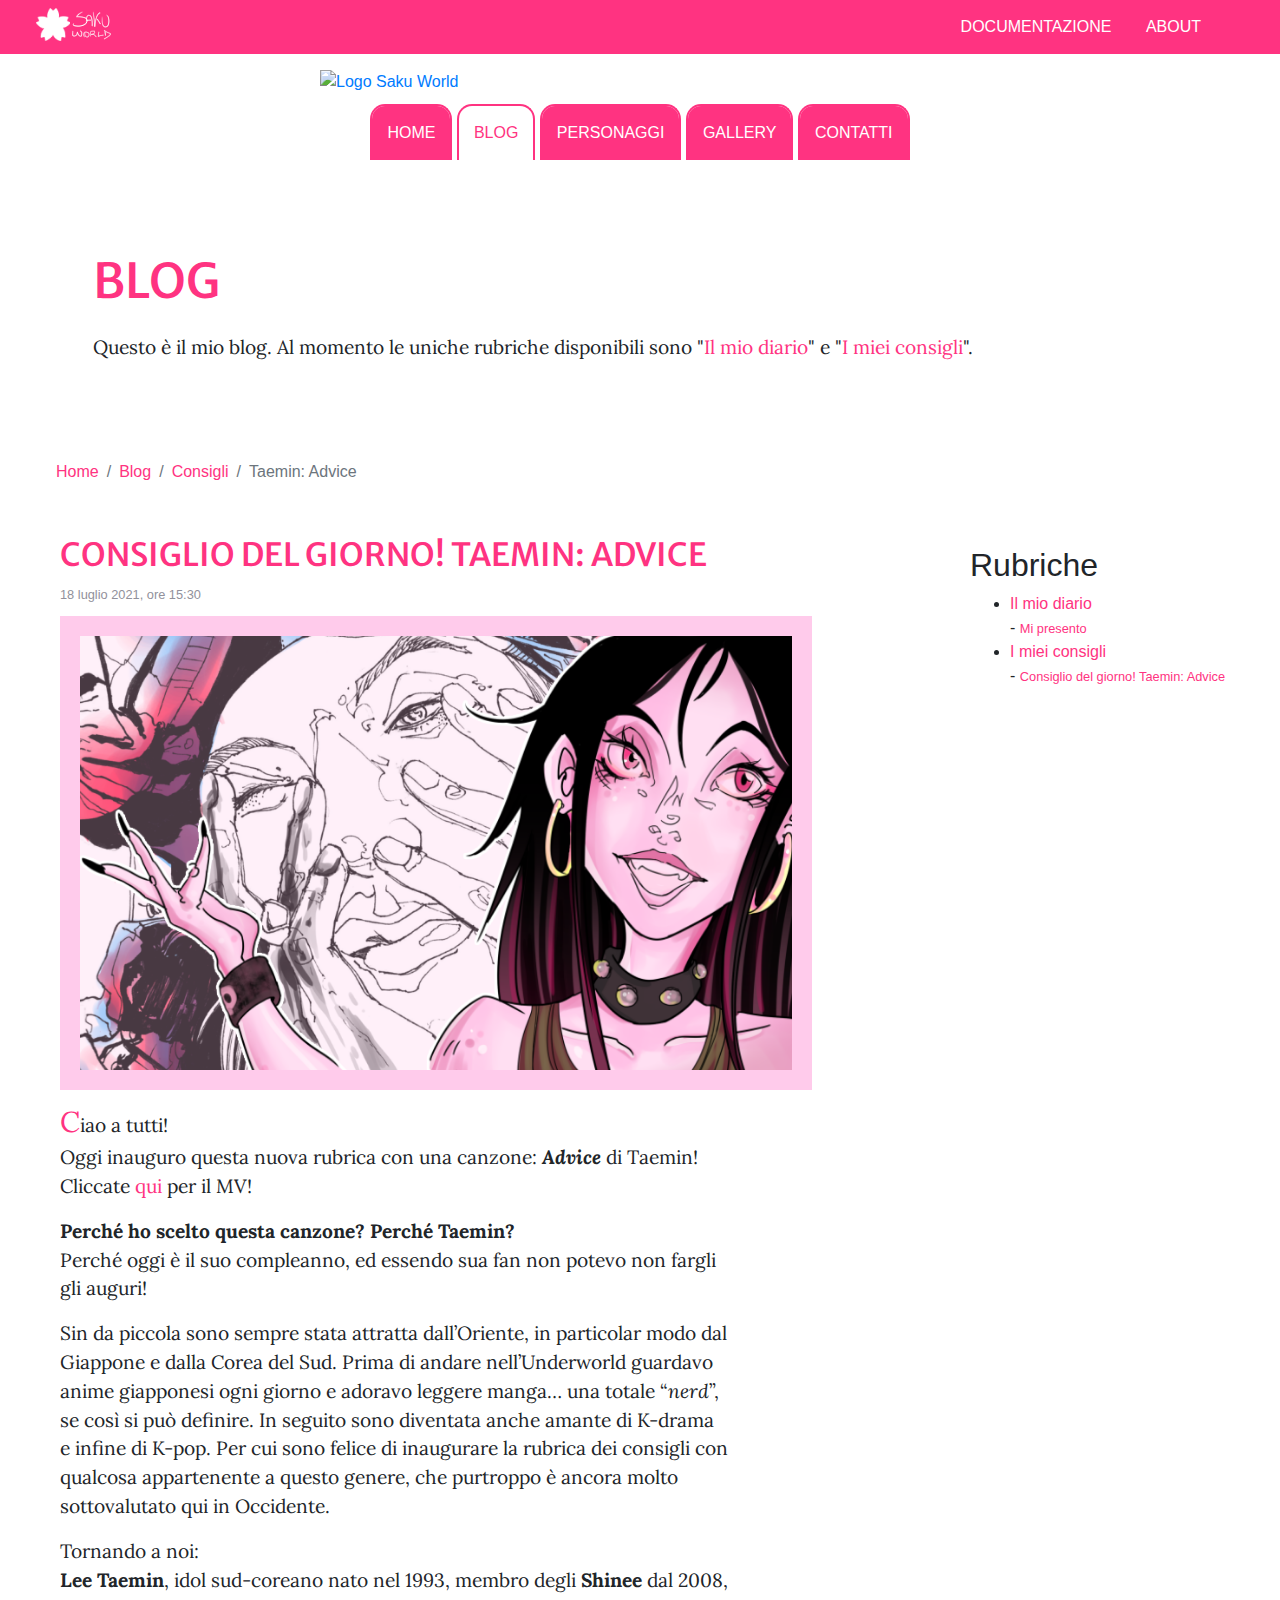
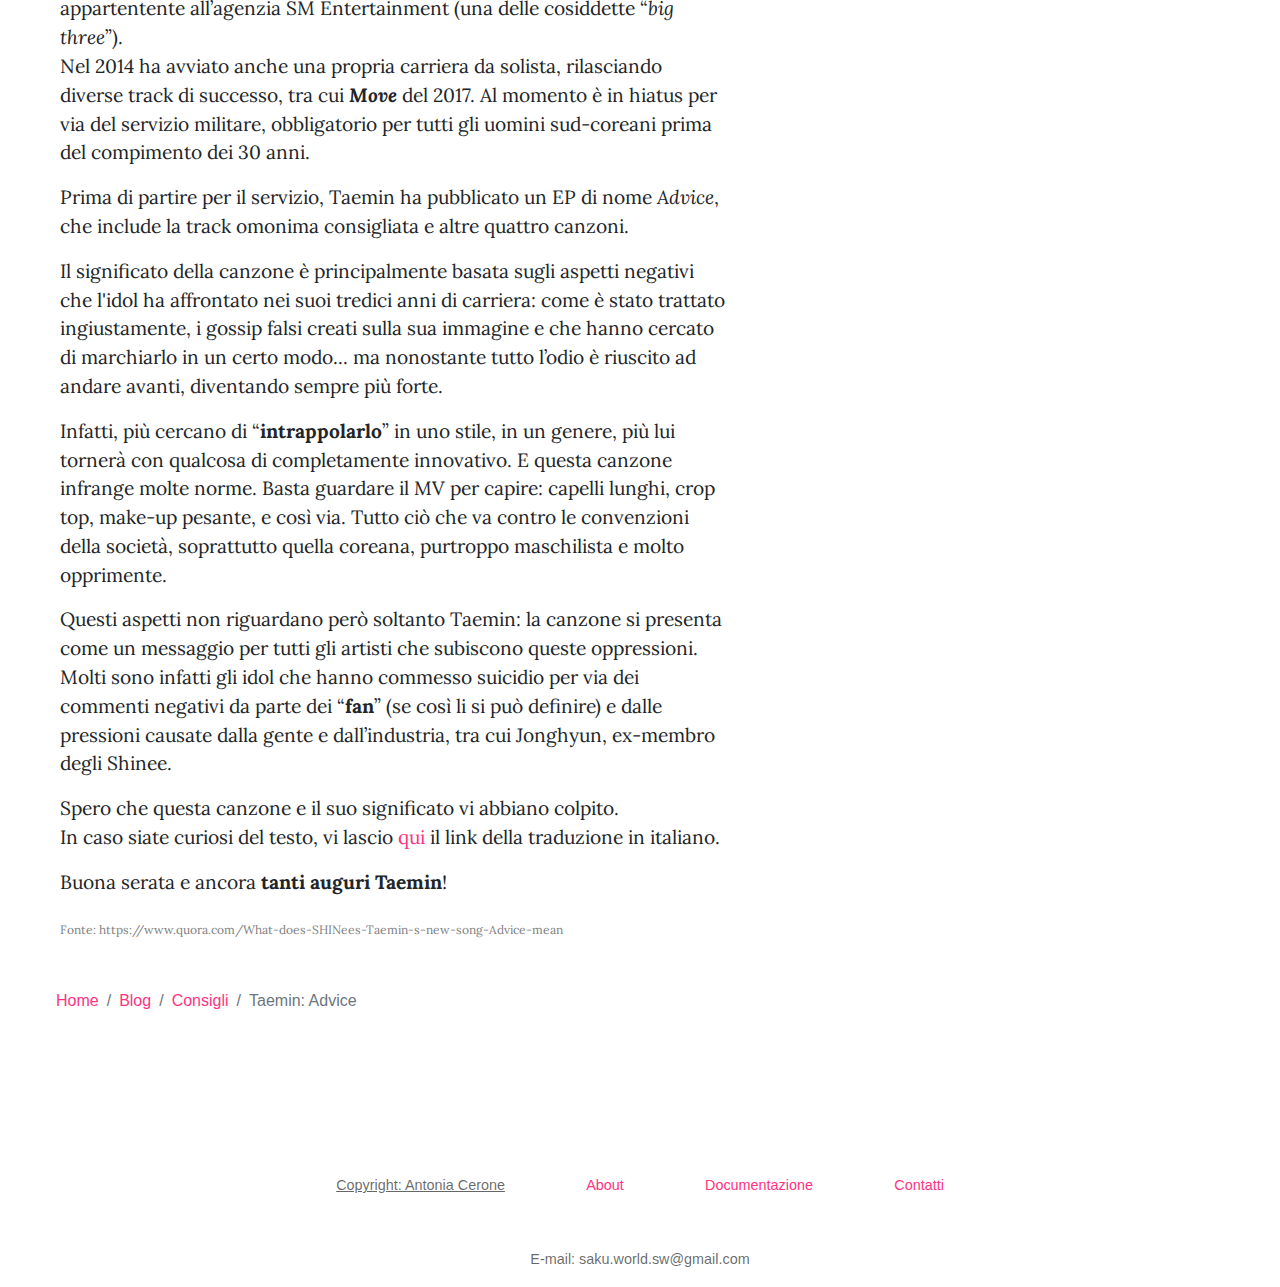
==== consigli_01.html @ ff773c50 "Update consigli_01.html" ====
<!DOCTYPE html>
<html lang="it" dir="ltr">
  <head>
    <meta charset="utf-8">
    <title>Saku World - Taemin: Advice</title>
    <link rel="stylesheet" href="css/style.css">
    <script src="https://kit.fontawesome.com/b4d17547c1.js" crossorigin="anonymous"></script>
    <link rel="shortcut icon" href="favicon.ico" type="image/x-icon">
    <!-- Bootstrap CSS -->
    <link rel="stylesheet" href="https://stackpath.bootstrapcdn.com/bootstrap/4.3.1/css/bootstrap.min.css">
    <!-- jQuery first, then Popper.js, then Bootstrap JS -->
    <script src="https://code.jquery.com/jquery-3.3.1.slim.min.js"></script>
    <script src="https://cdnjs.cloudflare.com/ajax/libs/popper.js/1.14.7/umd/popper.min.js"></script>
    <script src="https://stackpath.bootstrapcdn.com/bootstrap/4.3.1/js/bootstrap.min.js"></script>
    <meta name="viewport" content="width=device-width, initial-scale=1.0">
    <meta name="keywords" content="arte artista fumetto personaggio immaginario sakura mondo fantasy vampiri cartoon">
    <meta name="description" content="blog di un personaggio immaginario">
    <meta name="autore" content="Antonia Cerone">
    <link rel="shortcut icon" href="favicon.ico" type="image/x-icon">
    <base href="index.html">
    <link rel="shortcut icon" href="favicon.ico" type="image/x-icon">
    <!-- Global site tag (gtag.js) - Google Analytics -->
    <script async src="https://www.googletagmanager.com/gtag/js?id=G-GZSW8GKBY8"></script>
    <script>
      window.dataLayer = window.dataLayer || [];
      function gtag(){dataLayer.push(arguments);}
      gtag('js', new Date());

      gtag('config', 'G-GZSW8GKBY8');
    </script>
    <link rel="preconnect" href="https://fonts.gstatic.com">
    <link href="https://fonts.googleapis.com/css2?family=Cabin:ital,wght@0,400;0,600;1,400&display=swap" rel="stylesheet">
    <link rel="preconnect" href="https://fonts.gstatic.com">
    <link href="https://fonts.googleapis.com/css2?family=Lora:ital,wght@0,400;0,600;1,400&family=Merriweather+Sans:ital,wght@0,300;0,400;1,300&display=swap" rel="stylesheet">
  </head>
  <body style="background-image: url('img/sfondo.jpg');">
    <header>
      <nav id="nav_fixed">
        <a href="index.html" target="_self"><img src="img/schizzo.png" alt="Saku World"></a>
        <ul class="nav1">
          <li><a class="nav1" href="documentazione.html" target="_blank">DOCUMENTAZIONE</a></li>
          <li><a class="nav1" href="about.html" target="_blank">ABOUT</a></li>
        </ul>
      </nav>
      <a href="index.html" target="_self"><img id="logo" src="Logo.png" alt="Logo Saku World" width="50%" height="50%"></a>
    </header>
    <section class="navigazione">
      <nav id="nav_blog">
        <ul>
          <li><a id="nav_home" href="index.html" class="inactive" target="_self">HOME</a></li>
          <li><a id="nav_delblog" href="blog.html" class="active" target="_self">BLOG</a></li>
          <li><a id="nav_personaggi" href="personaggi.html" class="inactive" target="_self">PERSONAGGI</a></li>
          <li><a id="nav_gallery" href="gallery.html" class="inactive" target="_self">GALLERY</a></li>
          <li><a id="nav_contatti" href="contatti.html" class="inactive" target="_self">CONTATTI</a></li>
        </ul>
      </nav>
    </section>
    <section class="main" style="background-color: white; padding-bottom: 30px;">
      <h1 class="titoli_diario" style="font-size:3em; color:#ff3381;">BLOG</h1>
      <p class="non_diario"> Questo è il mio blog. Al momento le uniche rubriche disponibili sono "<a href="diario.html" class="link_testo">Il mio diario</a>" e "<a href="consigli.html" class="link_testo">I miei consigli</a>".</p>
    </section>
    <section class="sezione_blog" style="background-color: rgba(255, 255, 255, 0.5); padding: 20px; margin: 20px;">
        <div class="contenuti_blog">

          <nav aria-label="breadcrumb">
            <ol class="breadcrumb" style="margin-bottom: 0; background-color: white;">
              <li class="breadcrumb-item"><a href="index.html" class="link_testo">Home</a></li>
              <li class="breadcrumb-item"><a href="blog.html" class="link_testo">Blog</a></li>
              <li class="breadcrumb-item"><a href="diario.html" class="link_testo">Consigli</a></li>
              <li class="breadcrumb-item active" aria-current="page">Taemin: Advice</li>
            </ol>
          </nav>

          <div class="leftcolumn">
            <div class="contenuto_principale">
              <h2 class="titoli_diario" style="color:#ff3381;">CONSIGLIO DEL GIORNO! TAEMIN: ADVICE</h2>
              <small class="sottotitolo_diario">18 luglio 2021, ore 15:30</small>
              <img src="img/consiglio01.png" alt="Consiglio del giorno di Saku: Advice di Taemin" class="imgblog">
              <p class="blog primo">Ciao a tutti! <br> Oggi inauguro questa nuova rubrica con una canzone: <b><i>Advice</i></b> di Taemin! Cliccate <a href="https://www.youtube.com/watch?v=sQg4VCB3bYw" target="_blank" class="link_testo">qui</a> per il MV!</p>
              <p class="blog"><b>Perché ho scelto questa canzone? Perché Taemin?</b> <br>Perché oggi è il suo compleanno, ed essendo sua fan non potevo non fargli gli auguri!</p>
              <p class="blog">Sin da piccola sono sempre stata attratta dall’Oriente, in particolar modo dal Giappone e dalla Corea del Sud. Prima di andare nell’Underworld guardavo anime giapponesi ogni giorno e adoravo leggere manga… una totale “<i>nerd</i>”, se così si può definire.
                In seguito sono diventata anche amante di K-drama e infine di K-pop. Per cui sono felice di inaugurare la rubrica dei consigli con qualcosa appartenente a questo genere, che purtroppo è ancora molto sottovalutato qui in Occidente.</p>
              <p class="blog">Tornando a noi:<br><b>Lee Taemin</b>, idol sud-coreano nato nel 1993, membro degli <b>Shinee</b> dal 2008, appartentente all’agenzia SM Entertainment (una delle cosiddette “<i>big three</i>”). <br>Nel 2014 ha avviato anche una propria carriera da solista, rilasciando diverse track di successo, tra cui <b><i>Move</i></b> del 2017. Al momento è in hiatus per via del servizio militare, obbligatorio per tutti gli uomini sud-coreani prima del compimento dei 30 anni.</p>
              <p class="blog">Prima di partire per il servizio, Taemin ha pubblicato un EP di nome <i>Advice</i>, che include la track omonima consigliata e altre quattro canzoni.</p>
              <p class="blog">Il significato della canzone è principalmente basata sugli aspetti negativi che l'idol ha affrontato nei suoi tredici anni di carriera: come è stato trattato ingiustamente, i gossip falsi creati sulla sua immagine e che hanno cercato di marchiarlo in un certo modo... ma nonostante tutto l’odio è riuscito ad andare avanti, diventando sempre più forte.</p>
              <p class="blog">Infatti, più cercano di “<b>intrappolarlo</b>” in uno stile, in un genere, più lui tornerà con qualcosa di completamente innovativo. E questa canzone infrange molte norme. Basta guardare il MV per capire: capelli lunghi, crop top, make-up pesante, e così via. Tutto ciò che va contro le convenzioni della società, soprattutto quella coreana, purtroppo maschilista e molto opprimente.</p>
              <p class="blog">Questi aspetti non riguardano però soltanto Taemin: la canzone si presenta come un messaggio per tutti gli artisti che subiscono queste oppressioni. Molti sono infatti gli idol che hanno commesso suicidio per via dei commenti negativi da parte dei “<b>fan</b>” (se così li si può definire) e dalle pressioni causate dalla gente e dall’industria, tra cui Jonghyun, ex-membro degli Shinee.</p>

              <p class="blog">Spero che questa canzone e il suo significato vi abbiano colpito. <br> In caso siate curiosi del testo, vi lascio <a href="http://testicanzoni.mtv.it/testi-Taemin_24823544/traduzione-Advice-126884414" target="_blank" class="link_testo">qui</a> il link della traduzione in italiano.</p>
              <p class="blog">Buona serata e ancora <b>tanti auguri Taemin</b>!</p>
              <p class="blog"><small style="color: gray; font-size:12px;">Fonte: https://www.quora.com/What-does-SHINees-Taemin-s-new-song-Advice-mean</small></p>
            </div>


            <nav aria-label="breadcrumb">
              <ol class="breadcrumb" style="margin-bottom: 0; background-color: white;">
                <li class="breadcrumb-item"><a href="index.html" class="link_testo">Home</a></li>
                <li class="breadcrumb-item"><a href="blog.html" class="link_testo">Blog</a></li>
                <li class="breadcrumb-item"><a href="diario.html" class="link_testo">Consigli</a></li>
                <li class="breadcrumb-item active" aria-current="page">Taemin: Advice</li>
              </ol>
            </nav>
          </div>

          <div class="rightcolumn">
            <div class="menù_blog">
              <h2>Rubriche</h2>
              <ul>
                <li><a href="diario.html" class="link_testo">Il mio diario</a></li>
                <li style="list-style-type: none; padding: 3px,">- <a href="diario_01.html" class="link_testo"><small>Mi presento</small></a></li>
                <li><a href="consigli.html" class="link_testo">I miei consigli</a></li>
                <li style="list-style-type: none; padding: 3px,">- <a href="consigli_01.html" class="link_testo"><small>Consiglio del giorno! Taemin: Advice</small></a></li>
              </ul>
            </div>
          </div>
    </section>

    <footer>
      <ul>
        <li class="footer" style="text-decoration: underline; color: rgba(0,0,0,0.6);">Copyright: Antonia Cerone</li>
        <li class="footer"><a class="link_testo" href="about.html" target="_blank">About</a></li>
        <li class="footer"><a class="link_testo" href="documentazione.html" target="_blank">Documentazione</a></li>
        <li class="footer"><a class="link_testo" href="contatti.html" target="_blank">Contatti</a></li>
      </ul>
      <div>
        <p class="social"><a class="icona_social" href="https://www.instagram.com/saku_world_/" target="_blank"><i class="fab fa-instagram-square"></i></a></p>
        <p class="social"><a class="icona_social" href="https://www.facebook.com/Saku-world-108217291468932" target="_blank"><i class="fab fa-facebook-square"></i></a></p>
        <p class="social"><a class="icona_social" href="https://twitter.com/world_saku" target="_blank"><i class="fab fa-twitter-square"></i></a></p>
      </div>
      <div>
        <li class="footer" style="text-decoration: none; color: rgba(0,0,0,0.6); margin-bottom: 16px;">E-mail: saku.world.sw@gmail.com</li>
      </div>
    </footer>
  </body>
</html>
---- css/style.css ----
body {
  font-family: 'Cabin', sans-serif;
  }

nav#nav_fixed ul li {
  display: inline-block;
  list-style-type: none;
  font-size: 1em;
  padding: 15px 0px;
  }

nav#nav_fixed ul li a {
  padding: 10px 15px;
  }

a.nav1:link , a.nav1:visited {
  color: white;
  text-decoration: none;
  }

a.nav1:hover , a.nav1:active {
  color: rgba(255, 255, 255, 0.7);
  }

nav#nav_fixed ul li a.active {
  color: rgba(255, 255, 255, 0.7);
  }

nav#nav_fixed ul {
  text-align: right;
  margin-right: 5%;
  }

nav#nav_fixed {
  width: 100%;
  background-color: #ff3381;
  }

nav#nav_fixed img {
  float: left;
  position: relative;
  left: 2%;
  }

img#logo {
  display: block;
  margin: 0 auto;
  min-width: 350px;
  }

@media screen and (max-width: 850px) {
    #nav_blog ul li {
      display: block;
      float: none;
      width: 100%;
    }
  }

nav#nav_blog ul li {
  display: inline-block;
	text-align: center;
  list-style-type: none;
  }

@media screen and (min-width: 850px) {
  @keyframes nav {
  from {font-size: auto;}
  to {font-size: 20px;}
  }
}

@media screen and (min-width: 850px) {
  #nav_blog ul li a {border-radius: 15px 15px 0px 0px;}
}

@media screen and (max-width: 850px) {
  a#nav_home {border-radius: 15px 15px 0px 0px;}
  }


nav#nav_blog ul li:hover {
  animation-name: nav;
  animation-duration: 1s;
  }

nav#nav_blog {
  display: block;
  margin-top: 10px;
  margin-left: 20%;
  margin-right: 20%;
  }

nav#nav_blog ul {
  padding: 0;
  margin-bottom:0;
  text-align: center;
  }

nav#nav_blog ul li a {
  display: block;
  text-align: center;
  text-decoration: none;
  padding: 15px;
  background-color: white;
  background-clip: padding-box;
  border: 2px solid;
  border-bottom: white;
  border-collapse: collapse;
  border-color: #ff3381;}

nav#nav_blog ul li a:link , :visited {
  background-color: #ff3381;
  color: white;
  }

nav#nav_blog ul li a.inactive:hover , a.inactive:active {
  color: #ff3381;
  background-color: white;
  }

nav#nav_blog ul li a.active {
  color: #ff3381;
  background-color: white
  }

nav#nav_blog ul li a.inactive {
  background-color: #ff3381;
  color: white
  }

section.main {
  margin: 0 auto;
  padding: 2em 2em 1em 2em;
  border-radius: 5px;
  }

div.mb3 {
  max-width: 80% !important;
  margin-bottom: 0px !important;
}

section.main h1.titoli_diario {
  font-size: 3em;
  padding-top: 5%;
  padding-bottom: 1.2%;
  padding-left: 5%;
  font-family: 'Merriweather Sans', sans-serif;
  }

section.main p.diario {
  width: 80%;
  font-family: 'Lora', serif;
  font-weight: 400;
  font-size: 1.2em;
  padding-left: 5%;
  padding-bottom: 30px;
  }

  section.main p.non_diario {
    width: 80%;
    font-family: 'Lora', serif;
    font-weight: 400;
    font-size: 1.2em;
    padding-left: 5%;
    }

.img_gallery {
  }

a.link_testo:link , a.link_testo:visited {
  color: #ff3381;
  text-decoration: none;
  }

a.link_testo:hover {
  text-decoration: underline;
  }

a.link_testo:active {
  color: #c900d8;
  text-decoration: underline;
  }

a.link_titolo:link , a.link:visited {
  color: #ff3381;
  text-decoration: none;
  }

a.link_titolo:hover, a.link_titolo:active {
  color: #ff3381;
  text-decoration: underline;
  }

p.primo::first-letter {
  color: #ff3381;
  font-size: 1.5em;
  }

p.diario::first-line {
  text-indent: 3%;
  }

section.rubriche {
  margin-right: 10%;
  margin-left: 10%;
  margin-top: 30px;
  padding: 1em;
  }

.card-deck {
  width: 100%;
  text-align: center;
  margin: 0 auto;
  }

h5.card-title {
  color: #ff3381;
  }

.card {
  border: none !important;
  border-radius: 5px !important;
  }

.card-footer {
  border-top: 2px solid #ffdff2 !important;
  background-color: rgba(255, 255, 255, 1.0) !important;
  }

.card-img-top {
  padding: 10px 10px 0px 10px;
  }

img#profilo {
  max-width: 70%;
  height: auto;
  padding-top: 20px;
  position: relative;
  left: 40px;
  }

footer ul {
  list-style-type: none;
  text-align: center;
  margin-top: 5%;
  padding-top: 5%;
  padding-bottom: 1em;
  padding-left: 0px;
  background-color: rgba(255, 255, 255, 0.4);
  margin-bottom: 0px;
  }

li.footer {
  display: inline-block;
  font-size: 0.9em;
  padding-left: 3%;
  padding-right: 3%;
  }

footer div {
  text-align: center;
  padding-top: 5px;
  background-color: rgba(255, 255, 255, 0.4);}

p.social {
  display: inline-block;
  text-align: center;
  font-size: 0.9em;
  }

p.social i {
  font-size: 40px;
  color: #ff3381
  }

@keyframes ingrandimento {
  from {font-size: 40px;}
  to {font-size: 50px;}
  }

i.fab:hover {
  animation-name: ingrandimento;
  animation-duration: 1s;
  }

@media only screen and (max-width: 850px) {
  div.primo_carosello {display:none;}
}

@media only screen and (min-width: 850px) {
  div.secondo_carosello {display:none;}
}

img.opaco:hover {opacity: 0.7;}

.button {
  color: white;
  padding: 16px 32px;
  text-align: center;
  text-decoration: none;
  display: inline-block;
  font-size: 16px;
  margin: 4px 2px;
  cursor: pointer;
  background-color: white;
  color: #ff3381;
  border: 2px solid #ff3381;
  border-radius: 10px;
  }

.button:hover {
  background-color: #ff3381;
  color: white;
  text-decoration: none;
  }

p.bottone {
  padding-left: 30%;
  padding-top: 15px;
  padding-bottom: 15px;
  }

img.instagram {
  display: inline-block;
  float: right;
  padding: 15px;
  margin-right: 5%;
  }

@media screen and (max-width: 850px)
  {img.instagram {display:none}}

div.personaggi {
  margin: auto;
  margin-top: 3%;
  border: 5px dotted #FFA2C6 !important;
  }

img.saku {
  width: 90%;
  margin: 15px;
  }

.descrizione_pg {
  padding: 10px;
  }

.sottosezione_pg {
  padding: 6px;
  border-radius: 5px;
  width: 60%;
  }

.img_gallery {
    border-radius: 5px;
    box-shadow: 0 4px 8px 0 rgba(0, 0, 0, 0.2), 0 6px 20px 0 rgba(0, 0, 0, 0.19);
    cursor: pointer;
    transition: 0.3s;
    min-width: 30%;
    max-width: 40%;}

.img_gallery:hover , .img_gallery:active {
  opacity: 0.5;
  }

.modal {
  display: none;
  position: fixed;
  z-index: 1;
  padding-top: 70px;
  left: 0;
  top: 0;
  width: 100%;
  height: 100%;
  overflow: auto;
  background-color: rgb(0,0,0);
  background-color: rgba(0,0,0,0.7);
  }

.modal-content {
  margin: auto;
  display: block;
  width: 80%;
  max-width: 550px;
  }

#caption01 , #caption02 {
  margin: auto;
  display: block;
  width: 80%;
  max-width: 700px;
  text-align: center;
  color: #ccc;
  padding: 10px 0;
  height: 150px;
  }

.modal-content, #caption01 , #caption02 {
  animation-name: zoom;
  animation-duration: 0.6s;
  }

@keyframes zoom {
  from {transform: scale(0.1)}
  to {transform: scale(1)}
  }

.close {
  position: absolute;
  top: 15px !important;
  right: 35px !important;
  color: #f1f1f1 !important;
  font-size: 40px !important;
  font-weight: bold !important;
  transition: 0.3s !important;
  }

.close:hover, .close:focus {
  color: #bbb !important;
  text-decoration: none;
  cursor: pointer;
  }

@media only screen and (max-width: 850px){
  .modal-content {width: 100%;}
  #gallery01 {min-width: 270px;}
  #gallery02 {min-width: 270px;}
  }

.img_gallery {
  margin: 10px;
  }

.leftcolumn {
  float: left;
  width: 73%;
  margin-left:
  }

.rightcolumn {
  float: right;
  width: 25%;
  background-color: white;
  padding-left: 20px;
  }

.imgblog {
  background-color: #FFCBEB;
  width: 90%;
  padding: 20px;
  margin: 10px 0 10px 0;
  }

.contenuto_principale {
  background-color: white;
  padding: 20px;
  margin-top: 20px;
  }

.menù_blog {
  padding: 10px;
  margin-top: 20px;
  }

.contenuti_blog:after {
  content: "";
  display: table;
  clear: both;
  }

.rightcolumn {margin-top: 20px;}

@media screen and (max-width: 850px) {
  .leftcolumn, .rightcolumn {width: 100%;}
  }

@media screen and (max-width: 400px) {
  .topnav a {float: none; width: 100%;}
  }

.sottotitolo_diario {
  color: #91919B;
}

h2.titoli_diario {
  font-family: 'Merriweather Sans', sans-serif;
  }

p.blog {
  width: 80%;
  font-family: 'Lora', serif;
  font-weight: 400;
  font-size: 1.2em;
  }

ul.pagination {
  padding: 15px;
  padding-top: 10%;
  }

.item_attivo a {
  color: #ff3381 !important;
  }

.item_inattivo a {
  opacity: 0.3 !important;
  }

.item_inattivo a:hover {
  background-color: white !important;
  opacity: 0.3 !important;
  }
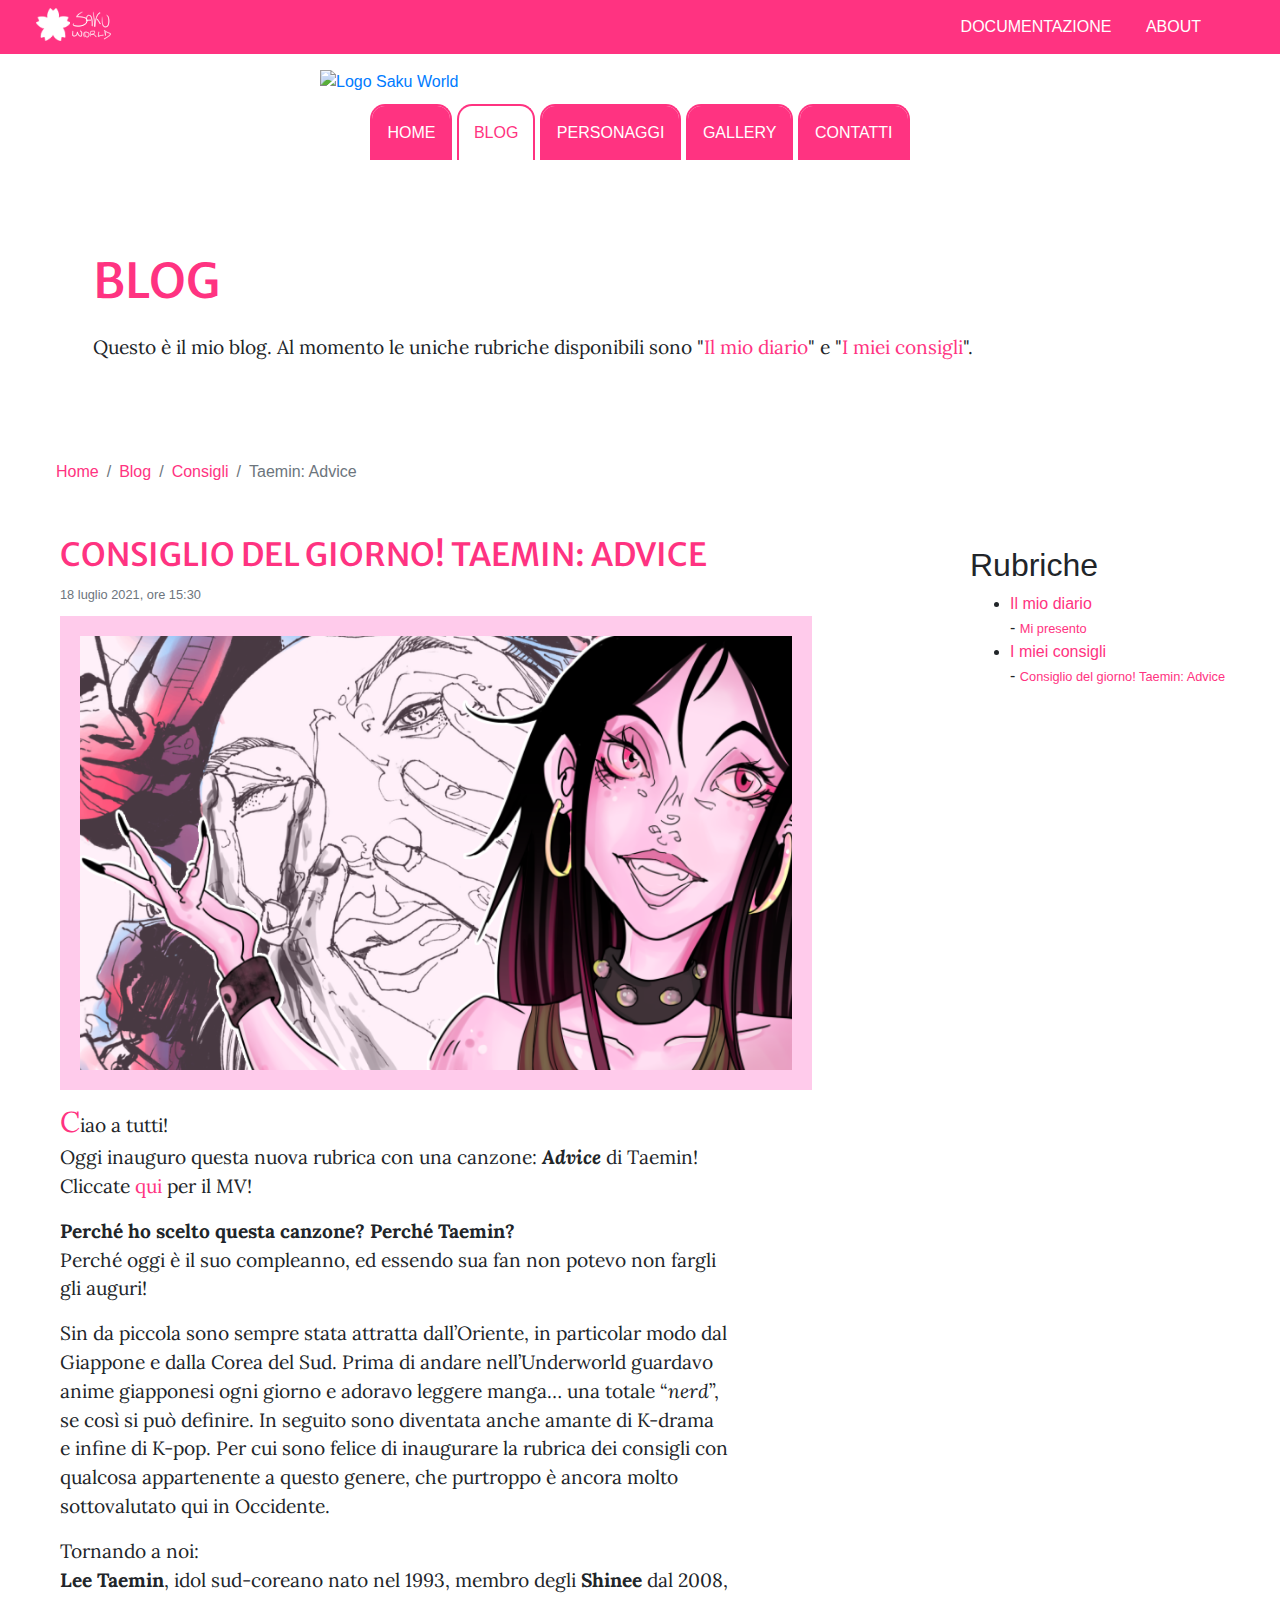
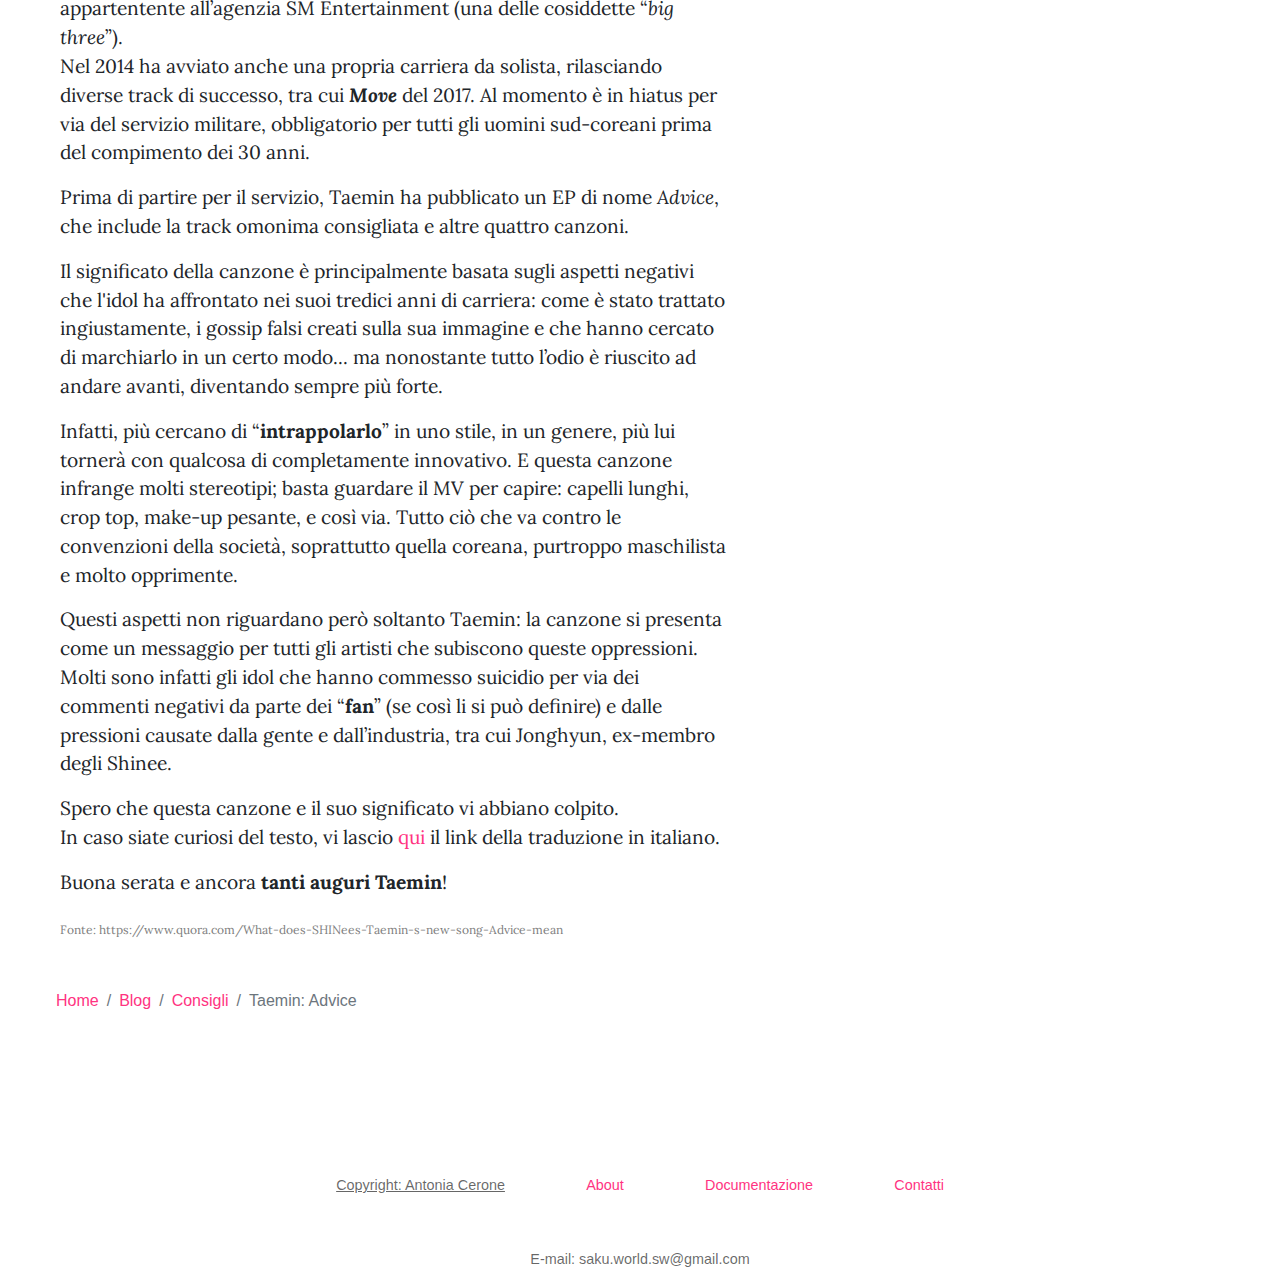
==== commit 39a381ba: "Update consigli_01.html" ====
--- a/consigli_01.html
+++ b/consigli_01.html
@@ -66,7 +66,7 @@
             <ol class="breadcrumb" style="margin-bottom: 0; background-color: white;">
               <li class="breadcrumb-item"><a href="index.html" class="link_testo">Home</a></li>
               <li class="breadcrumb-item"><a href="blog.html" class="link_testo">Blog</a></li>
-              <li class="breadcrumb-item"><a href="diario.html" class="link_testo">Consigli</a></li>
+              <li class="breadcrumb-item"><a href="consigli.html" class="link_testo">Consigli</a></li>
               <li class="breadcrumb-item active" aria-current="page">Taemin: Advice</li>
             </ol>
           </nav>
@@ -83,7 +83,7 @@
               <p class="blog">Tornando a noi:<br><b>Lee Taemin</b>, idol sud-coreano nato nel 1993, membro degli <b>Shinee</b> dal 2008, appartentente all’agenzia SM Entertainment (una delle cosiddette “<i>big three</i>”). <br>Nel 2014 ha avviato anche una propria carriera da solista, rilasciando diverse track di successo, tra cui <b><i>Move</i></b> del 2017. Al momento è in hiatus per via del servizio militare, obbligatorio per tutti gli uomini sud-coreani prima del compimento dei 30 anni.</p>
               <p class="blog">Prima di partire per il servizio, Taemin ha pubblicato un EP di nome <i>Advice</i>, che include la track omonima consigliata e altre quattro canzoni.</p>
               <p class="blog">Il significato della canzone è principalmente basata sugli aspetti negativi che l'idol ha affrontato nei suoi tredici anni di carriera: come è stato trattato ingiustamente, i gossip falsi creati sulla sua immagine e che hanno cercato di marchiarlo in un certo modo... ma nonostante tutto l’odio è riuscito ad andare avanti, diventando sempre più forte.</p>
-              <p class="blog">Infatti, più cercano di “<b>intrappolarlo</b>” in uno stile, in un genere, più lui tornerà con qualcosa di completamente innovativo. E questa canzone infrange molte norme. Basta guardare il MV per capire: capelli lunghi, crop top, make-up pesante, e così via. Tutto ciò che va contro le convenzioni della società, soprattutto quella coreana, purtroppo maschilista e molto opprimente.</p>
+              <p class="blog">Infatti, più cercano di “<b>intrappolarlo</b>” in uno stile, in un genere, più lui tornerà con qualcosa di completamente innovativo. E questa canzone infrange molti stereotipi; basta guardare il MV per capire: capelli lunghi, crop top, make-up pesante, e così via. Tutto ciò che va contro le convenzioni della società, soprattutto quella coreana, purtroppo maschilista e molto opprimente.</p>
               <p class="blog">Questi aspetti non riguardano però soltanto Taemin: la canzone si presenta come un messaggio per tutti gli artisti che subiscono queste oppressioni. Molti sono infatti gli idol che hanno commesso suicidio per via dei commenti negativi da parte dei “<b>fan</b>” (se così li si può definire) e dalle pressioni causate dalla gente e dall’industria, tra cui Jonghyun, ex-membro degli Shinee.</p>
 
               <p class="blog">Spero che questa canzone e il suo significato vi abbiano colpito. <br> In caso siate curiosi del testo, vi lascio <a href="http://testicanzoni.mtv.it/testi-Taemin_24823544/traduzione-Advice-126884414" target="_blank" class="link_testo">qui</a> il link della traduzione in italiano.</p>
@@ -96,7 +96,7 @@
               <ol class="breadcrumb" style="margin-bottom: 0; background-color: white;">
                 <li class="breadcrumb-item"><a href="index.html" class="link_testo">Home</a></li>
                 <li class="breadcrumb-item"><a href="blog.html" class="link_testo">Blog</a></li>
-                <li class="breadcrumb-item"><a href="diario.html" class="link_testo">Consigli</a></li>
+                <li class="breadcrumb-item"><a href="consigli.html" class="link_testo">Consigli</a></li>
                 <li class="breadcrumb-item active" aria-current="page">Taemin: Advice</li>
               </ol>
             </nav>
--- a/css/style.css
+++ b/css/style.css
@@ -479,7 +479,7 @@
   }
 
 .sottotitolo_diario {
-  color: #91919B;
+  color: #6C757D;
 }
 
 h2.titoli_diario {
